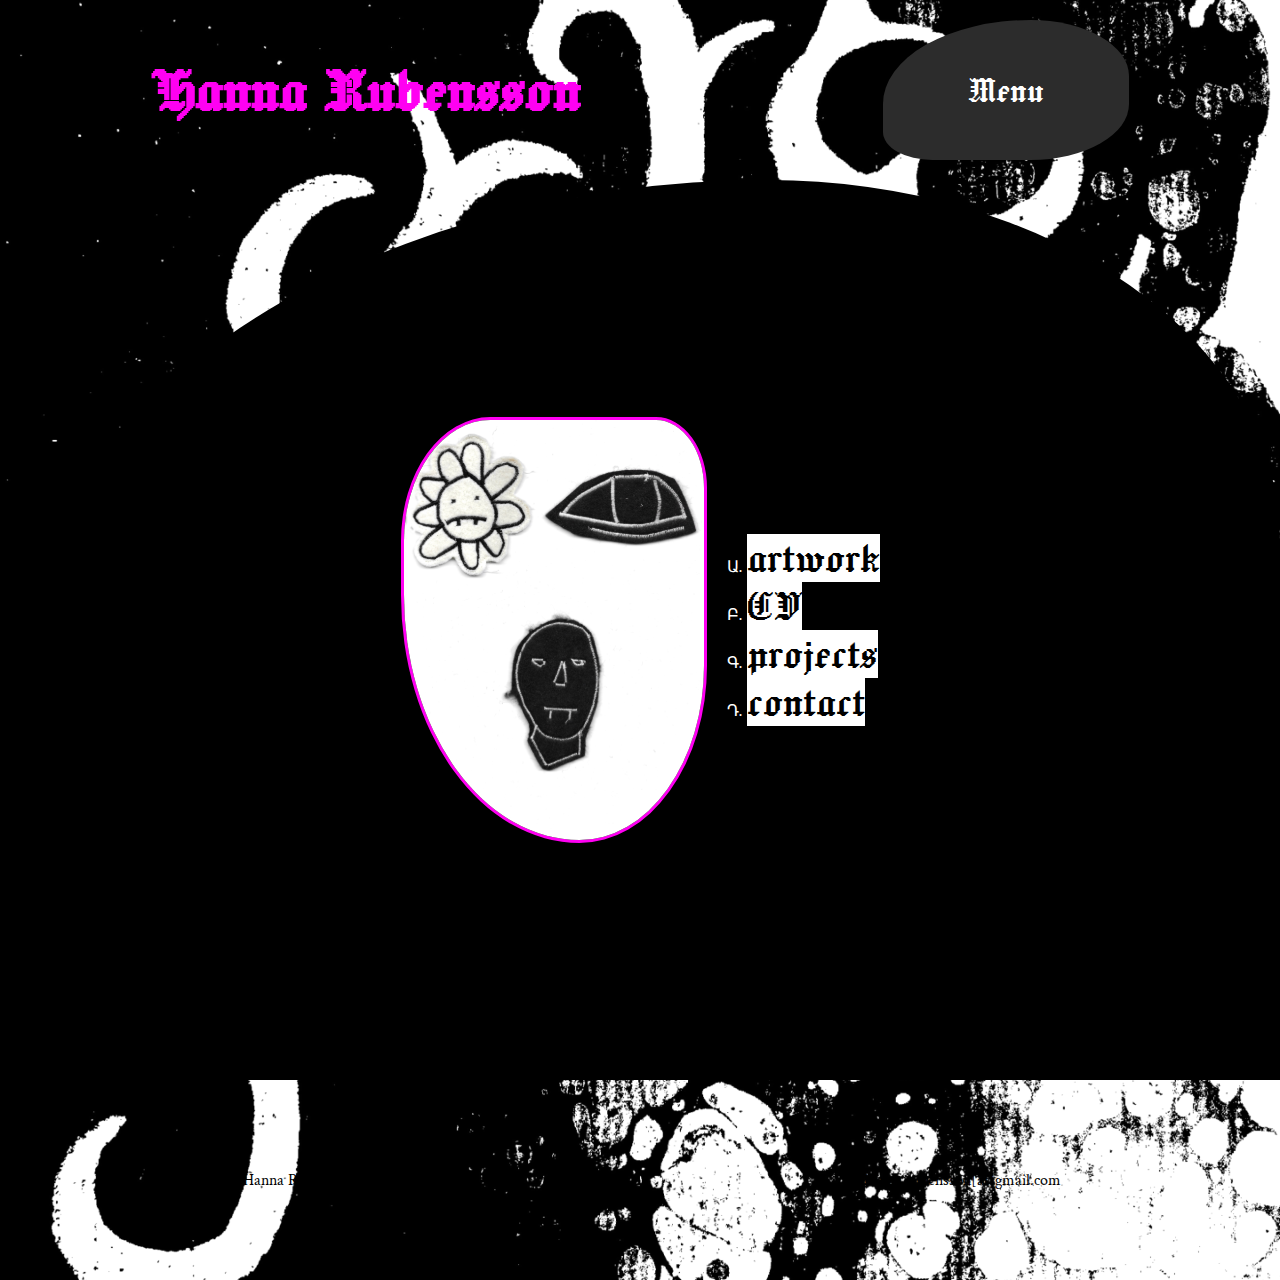
==== index.html @ 687ead84 "start on hannaruben.com" ====
<!DOCTYPE html>
<html lang="en">
<head>
    <meta charset="UTF-8">
    <meta name="viewport" content="width=device-width, initial-scale=1.0">
    <title>Hanna Rubensson</title>

    <link rel="stylesheet" href="style.css">
</head>
<body>
    <div class="container">
    <nav>
        <a href="index.html" id="header-link">
            <h1>Hanna Rubensson</h1>
        </a>

        
    <div class="dropdown">
        <button>Menu</button>
        <div class="dropdown-content">
            <a href="#" class="navbar-links">artwork</a>
            <a href="#" class="navbar-links">CV</a>
            <a href="#" class="navbar-links">projects</a>
            <a href="#" class="navbar-links">contact</a>
        </div>
    </div>

    </nav>

    <div class="content-wrapper">
            <img src="Images/dekor_fabric.svg" alt="Image of decor">

            <ul>
                <li>
                    <a href="#" class="index-links">artwork</a>
                </li>
                <li>
                    <a href="#" class="index-links">CV</a>
                </li>
                <li>
                    <a href="#" class="index-links">projects</a>
                </li>
                <li>
                    <a href="#" class="index-links">contact</a>
                </li>
            </ul>
    </div>




    <footer>
        <div class="footer-info">
            <p>(C) Hanna Rubensson 2011-2024 <br> 
            </p>
        </div>
        <div class="footer-contact">
            <p>hanna.rubensson[at]gmail.com</p>
        </div>
    </footer>

</div>
</body>
</html>
---- style.css ----
@import url('https://fonts.googleapis.com/css2?family=Crimson+Text:wght@400;700&family=Jacquard+24&display=swap');

body {
  margin: 0px; 
  color: white; 
}

.container {
  position: relative;
}

/* STYLING FOR BACKGROUND-IMAGE */ 
.container::before {
  content: "";
  position: absolute;
  top: 0;
  left: 0;
  width: 100%;
  height: 100%;
  background: url(Images/background_img.jpg) no-repeat center center;
  background-size: cover;
  filter: invert(100%);
  z-index: -1;
}

  .navbar-links {
    background-image: linear-gradient(
      to right,
      #ff00f2,
      #ff00f2 50%,
      #fff 50%
    );
    background-size: 200% 100%;
    background-position: -100%;
    display: inline-block;
    padding: 5px 0;
    position: relative;
    -webkit-background-clip: text;
    -webkit-text-fill-color: transparent;
    transition: all 0.25s ease-in-out;
    font-family: "Crimson Text";
    font-size: 18px;  
  }
  
  .navbar-links:before {
    content: '';
    background: #ff00f2;
    display: block;
    position: absolute;
    bottom: -1px;
    left: 25px;
    width: 0;
    height: 3px;
    transition: all 0.5s ease-in-out;
  }
  
  .navbar-links:hover {
   background-position: 0;
  }
  
  .navbar-links:hover::before {
    width:75%;
  }

h1 {
  font-family: "Jacquard 24";
  font-size: 68px;
}

#header-link{
  color: #ff00f2;
  text-decoration: none;
}

#header-link:hover {
  color: black; 
}


nav {
  display: flex;
  justify-content: space-around;
  align-items: center;
  /* background: linear-gradient(180deg, rgba(255,255,255,1) 0%, rgba(0,0,0,1) 100%); */
  height: 180px; 
}


.dropdown {
    position: relative;
    display: inline-block;
  }
  
  .dropdown-content {
    display: none;
    position: absolute;
    background-color: #f9f9f9;
    min-width: 160px;
    box-shadow: 0px 8px 16px 0px rgba(0,0,0,0.2);
    padding: 12px 16px;
    border-radius: 100% 40% 40% 10%;
    z-index: 1;
    font-family: "Jacquard 24";
    text-align: center;
  }
  
  .dropdown:hover .dropdown-content {
    display: flex;
    flex-direction: column;
    background-color: rgb(44, 44, 44); 
    border: 2px solid #ff00f2; 
  }


button {
  border: none; 
  padding: 50px 85px 50px 85px; 
  font-family: "Jacquard 24";
  font-size: 40px;
  background-color: rgb(44, 44, 44); 
  color: white; 
  border-radius: 60% 40% 40% 20%;
}
  




/* FIRST PAGE CONTENT */ 

.content-wrapper {
  background-color: white; 
  /* background-image: url(Images/background_img.jpg);
  background-size: cover; */
  background-color: black;
  border-radius: 60% 40% 0% 0%;
  display: flex;
  justify-content: center;
  align-items: center;
  padding: 50px;
  height: 800px; 
}

.content-wrapper img {
  width: 300px; 
  height: auto; 
  border: 3px solid #ff00f2; 
  border-radius: 35% 20% 50% 70%;
}

.index-links {
  font-size: 48px;
  color: black;
  font-family: "Jacquard 24";
  text-decoration: none;
  background-color: white;
}

.index-links:hover {
  color: #ff00f2; 
  background-color: black;
}

li {
  list-style: armenian; 
}




footer {
  display: flex;
  align-items: center;
  margin: 0px;
  height: 200px; 
  color: black; 
  font-family: "Crimson Text";
  justify-content: space-around;

}
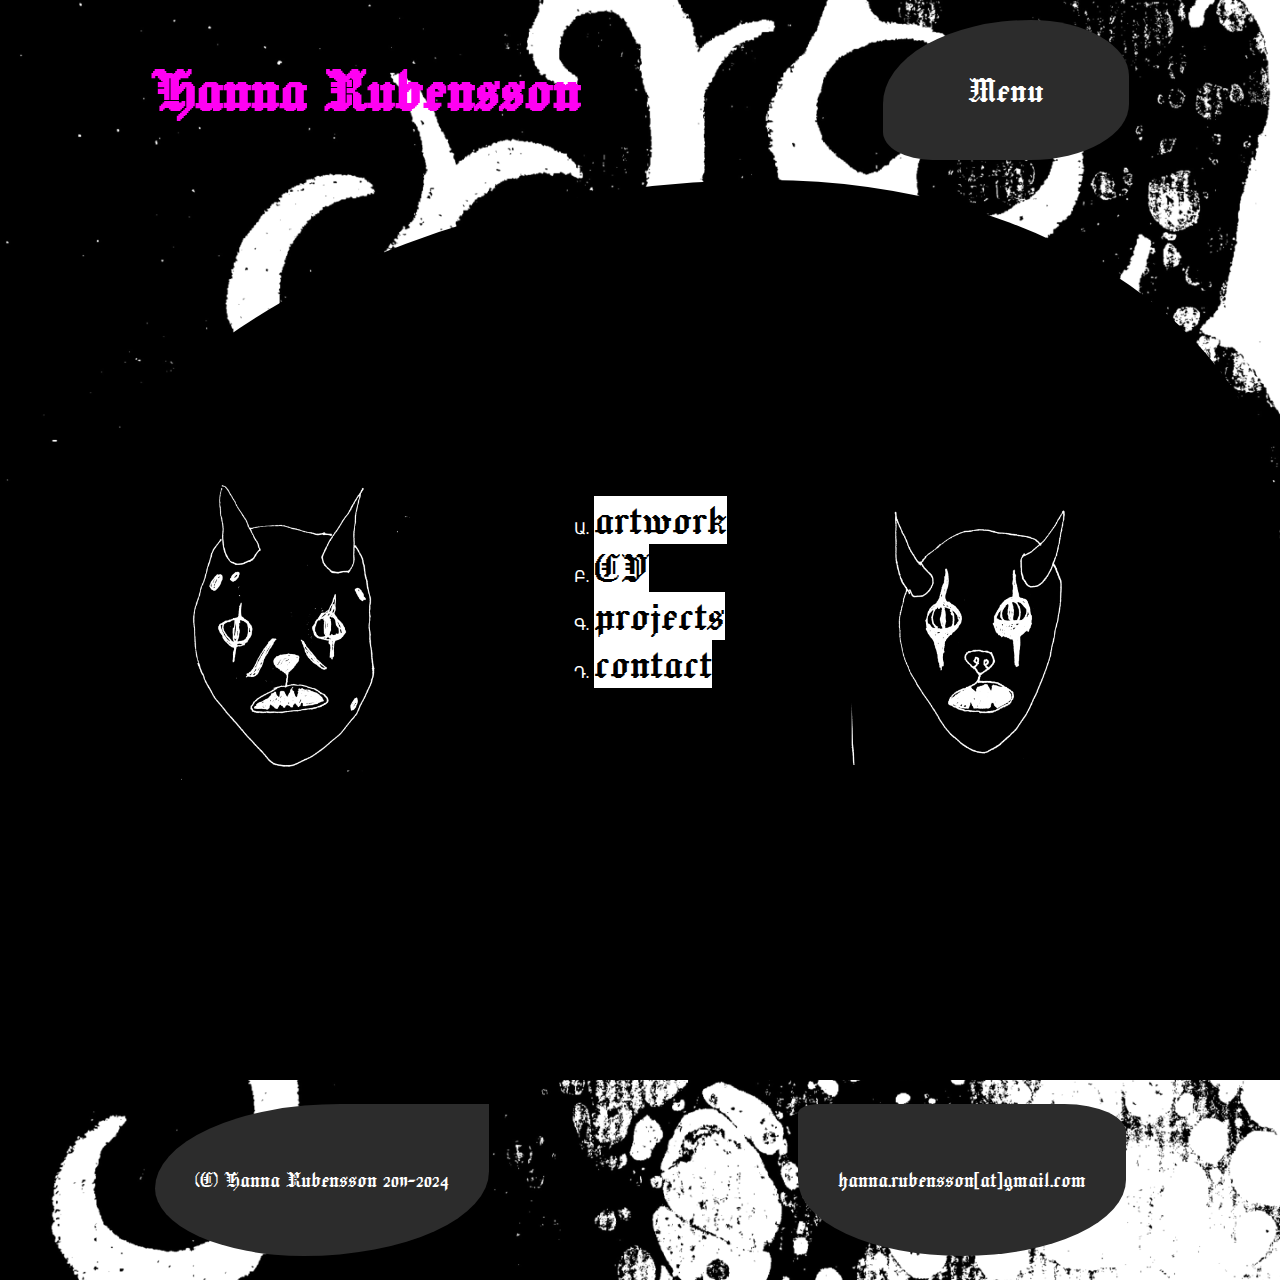
==== commit 9f90c2e2: "index done" ====
--- a/index.html
+++ b/index.html
@@ -28,24 +28,28 @@
     </nav>
 
     <div class="content-wrapper">
-            <img src="Images/dekor_fabric.svg" alt="Image of decor">
 
-            <ul>
-                <li>
-                    <a href="#" class="index-links">artwork</a>
-                </li>
-                <li>
-                    <a href="#" class="index-links">CV</a>
-                </li>
-                <li>
-                    <a href="#" class="index-links">projects</a>
-                </li>
-                <li>
-                    <a href="#" class="index-links">contact</a>
-                </li>
-            </ul>
+            <div class="image-wrapper">
+                <img src="Images/dekor_satancat.jpeg" alt="Satanic cat">
+
+                <ul>
+                    <li>
+                        <a href="#" class="index-links">artwork</a>
+                    </li>
+                    <li>
+                        <a href="#" class="index-links">CV</a>
+                    </li>
+                    <li>
+                        <a href="#" class="index-links">projects</a>
+                    </li>
+                    <li>
+                        <a href="#" class="index-links">contact</a>
+                    </li>
+                </ul>
+
+                <img src="Images/dekor_alice_cooper_cat.jpeg" alt="Alice cooper cat">
+            </div>
     </div>
-
 
 
 
--- a/style.css
+++ b/style.css
@@ -98,7 +98,7 @@
     min-width: 160px;
     box-shadow: 0px 8px 16px 0px rgba(0,0,0,0.2);
     padding: 12px 16px;
-    border-radius: 100% 40% 40% 10%;
+    border-radius: 100% 40% 40% 0%;
     z-index: 1;
     font-family: "Jacquard 24";
     text-align: center;
@@ -130,8 +130,6 @@
 
 .content-wrapper {
   background-color: white; 
-  /* background-image: url(Images/background_img.jpg);
-  background-size: cover; */
   background-color: black;
   border-radius: 60% 40% 0% 0%;
   display: flex;
@@ -144,8 +142,12 @@
 .content-wrapper img {
   width: 300px; 
   height: auto; 
-  border: 3px solid #ff00f2; 
-  border-radius: 35% 20% 50% 70%;
+  filter: invert(100%);
+}
+
+.image-wrapper {
+  display: flex;
+  gap: 100px; 
 }
 
 .index-links {
@@ -179,3 +181,29 @@
 
 }
 
+.footer-info {
+  background-color: rgb(44, 44, 44); 
+  padding: 40px;
+  font-family: "Jacquard 24";
+  border-radius: 100% 0% 100% 80%;
+  color: white; 
+  font-size: 24px;
+}
+
+.footer-info:hover {
+  background-color: #ff00f2;
+}
+
+.footer-contact {
+  background-color: rgb(44, 44, 44); 
+  padding: 40px;
+  font-family: "Jacquard 24";
+  font-size: 24px; 
+  border-radius: 10% 30% 80% 80%;
+  color: white; 
+}
+
+.footer-contact:hover {
+  background-color: #ff00f2;
+}
+
